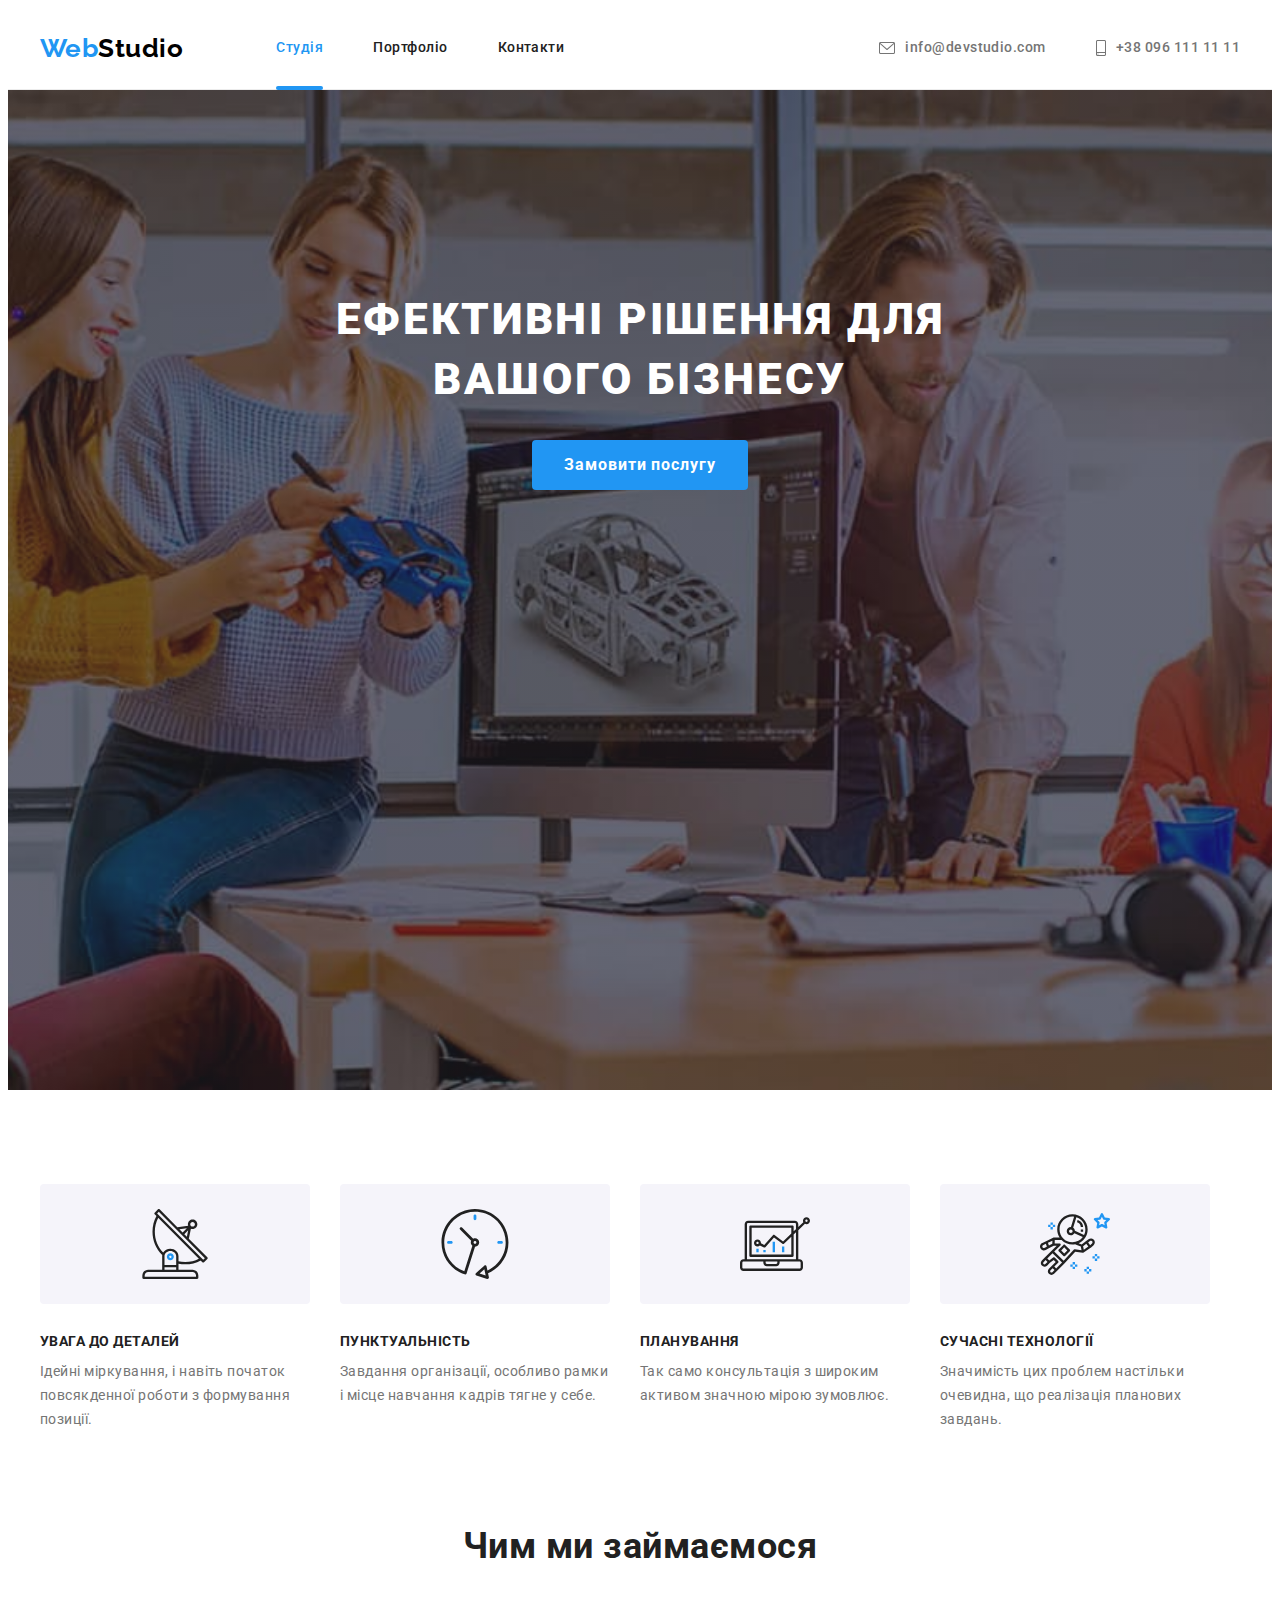
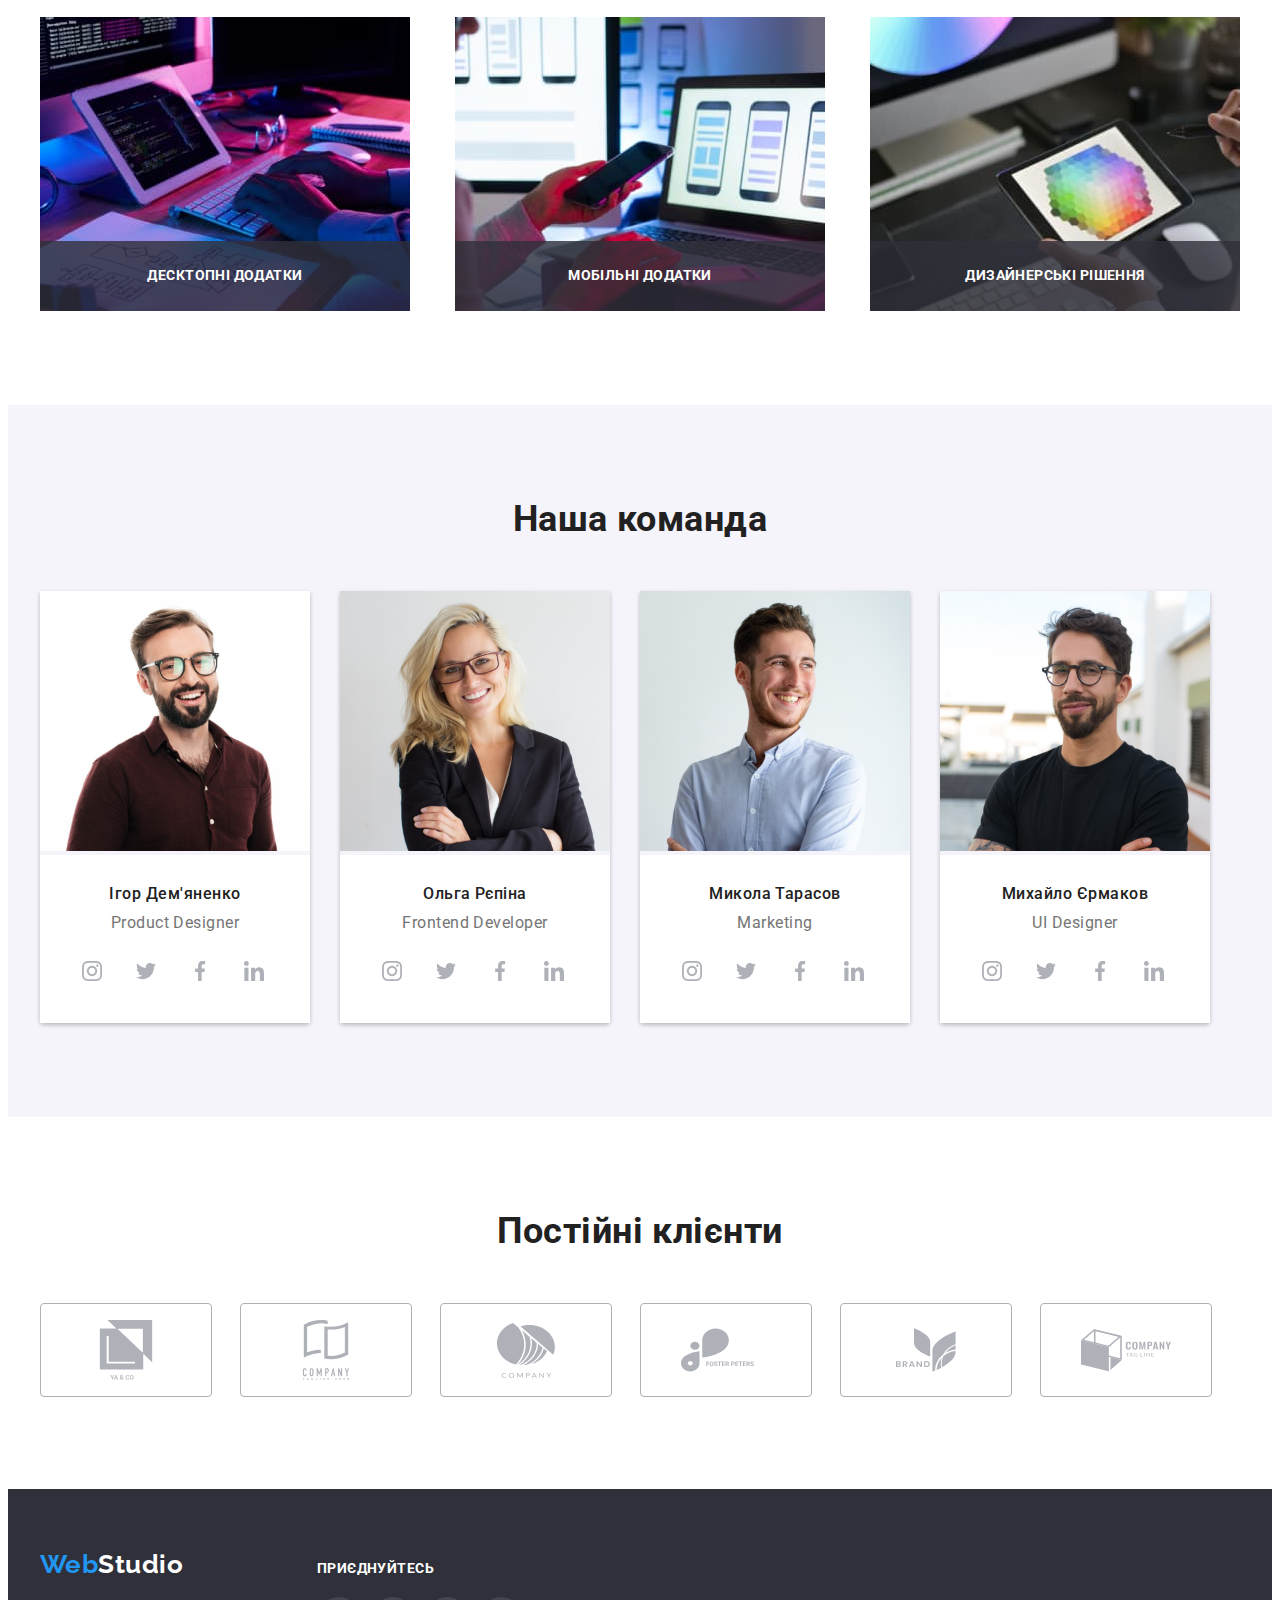
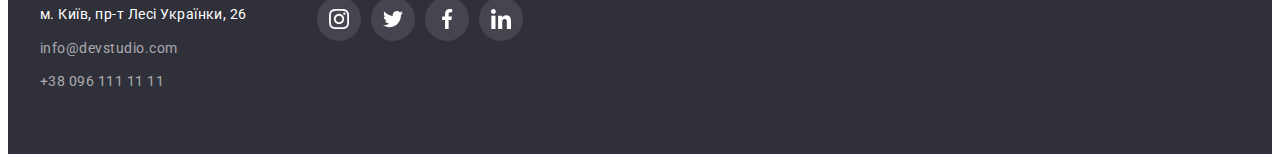
==== index.html @ 05618b66 "Added files from previous project" ====
<!DOCTYPE html>
<html lang="uk">
  <head>
    <meta charset="UTF-8" />
    <meta http-equiv="X-UA-Compatible" content="IE=edge" />
    <meta name="viewport" content="width=device-width, initial-scale=1.0" />
    <title>Студія</title>
    <link
      rel="stylesheet"
      href="https://cdnjs.cloudflare.com/ajax/libs/modern-normalize/1.1.0/modern-normalize.min.css"
      integrity="sha512-wpPYUAdjBVSE4KJnH1VR1HeZfpl1ub8YT/NKx4PuQ5NmX2tKuGu6U/JRp5y+Y8XG2tV+wKQpNHVUX03MfMFn9Q=="
      crossorigin="anonymous"
      referrerpolicy="no-referrer"
    />
    <link rel="stylesheet" href="./css/styles.css" />
    <link
      href="https://fonts.googleapis.com/css2?family=Raleway:wght@700&family=Roboto:wght@400;500;700;900&display=swap"
      rel="stylesheet"
    />
  </head>
  <body>
    <header class="page-header">
      <div class="header container">
        <nav class="flex-box">
          <a href="./index.html" class="logo"
            ><span class="first-logo">Web</span>Studio</a
          >
          <ul class="site-nav list">
            <li class="flex-element">
              <a href="./index.html" class="link-current nav-link">Студія</a>
            </li>
            <li class="flex-element">
              <a href="./portfolio.html" class="link nav-link">Портфоліо</a>
            </li>
            <li class="flex-element">
              <a href="#" class="link nav-link">Контакти</a>
            </li>
          </ul>
        </nav>
        <ul class="contacts list">
          <li class="flex-element">
            <a href="mailto:info@devstudio.com" class="link contact-link">
              <svg width="16" height="12">
                <use href="./images/icons.svg#email"></use>
              </svg>
              info@devstudio.com</a
            >
          </li>
          <li class="flex-element">
            <a href="tel:+380961111111" class="link contact-link">
              <svg width="10" height="16">
                <use href="./images/icons.svg#phone"></use>
              </svg>
              +38 096 111 11 11</a
            >
          </li>
        </ul>
      </div>
    </header>

    <main>
      <section class="main-section">
        <div class="container">
          <h1 class="hero-title">Ефективні рішення для вашого бізнесу</h1>
          <button class="order-btn" data-modal-open>Замовити послугу</button>
        </div>
      </section>

      <section class="section">
        <div class="container">
          <h2 class="section-title visually-hidden">Наші Переваги</h2>
          <ul class="list flex-box advantages">
            <li class="flex-element">
              <div class="icon">
                <svg wight="70" height="70">
                  <use href="./images/icons.svg#icon-antenna"></use>
                </svg>
              </div>
              <h3 class="paragraph-title">Увага до деталей</h3>
              <p class="paragraph-text">
                Ідейні міркування, і навіть початок повсякденної роботи з
                формування позиції.
              </p>
            </li>
            <li class="flex-element">
              <div class="icon">
                <svg wight="70" height="70">
                  <use href="./images/icons.svg#icon-clock"></use>
                </svg>
              </div>
              <h3 class="paragraph-title">Пунктуальність</h3>
              <p class="paragraph-text">
                Завдання організації, особливо рамки і місце навчання кадрів
                тягне у себе.
              </p>
            </li>
            <li class="flex-element">
              <div class="icon">
                <svg wight="70" height="70">
                  <use href="./images/icons.svg#icon-diagram"></use>
                </svg>
              </div>
              <h3 class="paragraph-title">Планування</h3>
              <p class="paragraph-text">
                Так само консультація з широким активом значною мірою зумовлює.
              </p>
            </li>
            <li class="flex-element">
              <div class="icon">
                <svg wight="70" height="70">
                  <use href="./images/icons.svg#icon-astronaut"></use>
                </svg>
              </div>
              <h3 class="paragraph-title">Сучасні технології</h3>
              <p class="paragraph-text">
                Значимість цих проблем настільки очевидна, що реалізація
                планових завдань.
              </p>
            </li>
          </ul>
        </div>
      </section>

      <section class="section padding">
        <div class="container">
          <h2 class="section-title">Чим ми займаємося</h2>
          <ul class="list examples">
            <li class="flex-element">
              <a class="examples-link" href="#">
                <img
                  src="./images/box-1.jpg"
                  alt="написання коду на айпеді"
                  width="370"
                  height="294"
                />
                <div class="pic-description">
                  <h3 class="description-title">Десктопні додатки</h3>
                </div>
              </a>
            </li>
            <li class="flex-element">
              <a class="examples-link" href="#">
                <img
                  src="./images/box-2.jpg"
                  alt="шаблони меню телефону на пк"
                  width="370"
                  height="294"
                />
                <div class="pic-description">
                  <h3 class="description-title">Мобільні додатки</h3>
                </div>
              </a>
            </li>
            <li class="flex-element">
              <a class="examples-link" href="#">
                <img
                  src="./images/box-3.jpg"
                  alt="кольорова гамма на планшеті"
                  width="370"
                  height="294"
                />
                <div class="pic-description">
                  <h3 class="description-title">Дизайнерські рішення</h3>
                </div>
              </a>
            </li>
          </ul>
        </div>
      </section>

      <section class="section team">
        <div class="container">
          <h2 class="section-title">Наша команда</h2>
          <ul class="list team-list">
            <li class="team-pic">
              <img
                src="./images/teammember1.jpg"
                alt="Ігор Дем'яненко"
                width="270"
                height="260"
              />
              <div class="back-color">
                <h3 class="paragraph-title member">Ігор Дем'яненко</h3>
                <p class="position">Product Designer</p>
                <ul class="list social-links">
                  <li class="social-link">
                    <a href="https://www.instagram.com/" class="site">
                      <svg width="20" height="20">
                        <use
                          href="./images/icons.svg#icon-team-instagram"
                        ></use>
                      </svg>
                    </a>
                  </li>
                  <li class="social-link">
                    <a href="https://www.twitter.com/" class="site">
                      <svg width="20" height="20">
                        <use href="./images/icons.svg#icon-team-twitter"></use>
                      </svg>
                    </a>
                  </li>
                  <li class="social-link">
                    <a href="https://www.facebook.com/" class="site">
                      <svg width="20" height="20">
                        <use href="./images/icons.svg#icon-team-facebook"></use>
                      </svg>
                    </a>
                  </li>
                  <li class="social-link">
                    <a href="https://www.linkedin.com/" class="site">
                      <svg width="20" height="20">
                        <use href="./images/icons.svg#icon-team-linkedin"></use>
                      </svg>
                    </a>
                  </li>
                </ul>
              </div>
            </li>
            <li class="team-pic">
              <img
                src="./images/teammember2.jpg"
                alt="Ольга Рєпіна"
                width="270"
                height="260"
              />
              <div class="back-color">
                <h3 class="paragraph-title member">Ольга Рєпіна</h3>
                <p class="position">Frontend Developer</p>
                <ul class="list social-links">
                  <li class="social-link">
                    <a href="https://www.instagram.com/" class="site">
                      <svg width="20" height="20">
                        <use
                          href="./images/icons.svg#icon-team-instagram"
                        ></use>
                      </svg>
                    </a>
                  </li>
                  <li class="social-link">
                    <a href="https://www.twitter.com/" class="site">
                      <svg width="20" height="20">
                        <use href="./images/icons.svg#icon-team-twitter"></use>
                      </svg>
                    </a>
                  </li>
                  <li class="social-link">
                    <a href="https://www.facebook.com/" class="site">
                      <svg width="20" height="20">
                        <use href="./images/icons.svg#icon-team-facebook"></use>
                      </svg>
                    </a>
                  </li>
                  <li class="social-link">
                    <a href="https://www.linkedin.com/" class="site">
                      <svg width="20" height="20">
                        <use href="./images/icons.svg#icon-team-linkedin"></use>
                      </svg>
                    </a>
                  </li>
                </ul>
              </div>
            </li>
            <li class="team-pic">
              <img
                src="./images/teammember3.jpg"
                alt="Микола Тарасов"
                width="270"
                height="260"
              />
              <div class="back-color">
                <h3 class="paragraph-title member">Микола Тарасов</h3>
                <p class="position">Marketing</p>
                <ul class="list social-links">
                  <li class="social-link">
                    <a href="https://www.instagram.com/" class="site">
                      <svg width="20" height="20">
                        <use
                          href="./images/icons.svg#icon-team-instagram"
                        ></use>
                      </svg>
                    </a>
                  </li>
                  <li class="social-link">
                    <a href="https://www.twitter.com/" class="site">
                      <svg width="20" height="20">
                        <use href="./images/icons.svg#icon-team-twitter"></use>
                      </svg>
                    </a>
                  </li>
                  <li class="social-link">
                    <a href="https://www.facebook.com/" class="site">
                      <svg width="20" height="20">
                        <use href="./images/icons.svg#icon-team-facebook"></use>
                      </svg>
                    </a>
                  </li>
                  <li class="social-link">
                    <a href="https://www.linkedin.com/" class="site">
                      <svg width="20" height="20">
                        <use href="./images/icons.svg#icon-team-linkedin"></use>
                      </svg>
                    </a>
                  </li>
                </ul>
              </div>
            </li>
            <li class="team-pic">
              <img
                src="./images/teammember4.jpg"
                alt="Михайло Єрмаков"
                width="270"
                height="260"
              />
              <div class="back-color">
                <h3 class="paragraph-title member">Михайло Єрмаков</h3>
                <p class="position">UI Designer</p>
                <ul class="list social-links">
                  <li class="social-link">
                    <a href="https://www.instagram.com/" class="site">
                      <svg width="20" height="20">
                        <use
                          href="./images/icons.svg#icon-team-instagram"
                        ></use>
                      </svg>
                    </a>
                  </li>
                  <li class="social-link">
                    <a href="https://www.twitter.com/" class="site">
                      <svg width="20" height="20">
                        <use href="./images/icons.svg#icon-team-twitter"></use>
                      </svg>
                    </a>
                  </li>
                  <li class="social-link">
                    <a href="https://www.facebook.com/" class="site">
                      <svg width="20" height="20">
                        <use href="./images/icons.svg#icon-team-facebook"></use>
                      </svg>
                    </a>
                  </li>
                  <li class="social-link">
                    <a href="https://www.linkedin.com/" class="site">
                      <svg width="20" height="20">
                        <use href="./images/icons.svg#icon-team-linkedin"></use>
                      </svg>
                    </a>
                  </li>
                </ul>
              </div>
            </li>
          </ul>
        </div>
      </section>
      <section class="section">
        <div class="container">
          <h2 class="section-title">Постійні клієнти</h2>
          <ul class="list flex-box clients">
            <li class="client">
              <a href="#" class="page">
                <svg width="106" height="60">
                  <use
                    href="./images/icons.svg#icon-company-1"
                    class="company"
                  ></use>
                </svg>
              </a>
            </li>
            <li class="client">
              <a href="#" class="page">
                <svg class="" width="106" height="60">
                  <use href="./images/icons.svg#icon-company-2"></use>
                </svg>
              </a>
            </li>
            <li class="client">
              <a href="#" class="page">
                <svg class="" width="106" height="60">
                  <use href="./images/icons.svg#icon-company-3"></use>
                </svg>
              </a>
            </li>
            <li class="client">
              <a href="#" class="page">
                <svg class="" width="106" height="90">
                  <use href="./images/icons.svg#icon-company-4"></use>
                </svg>
              </a>
            </li>
            <li class="client">
              <a href="#" class="page">
                <svg class="" width="106" height="60">
                  <use href="./images/icons.svg#icon-company-5"></use>
                </svg>
              </a>
            </li>
            <li class="client">
              <a href="#" class="page">
                <svg class="" width="106" height="90">
                  <use href="./images/icons.svg#icon-company-6"></use>
                </svg>
              </a>
            </li>
          </ul>
        </div>
      </section>
    </main>

    <footer class="footer">
      <div class="container footer-flex">
        <address class="address">
          <a href="./index.html" class="logo accent"
            ><span class="first-logo">Web</span>Studio</a
          >
          <ul class="list info">
            <li class="flex-element">
              <a
                href="https://goo.gl/maps/CPtrU1FHBa2aNyZL9"
                target="_blank"
                rel="noopener noreferrer nofollow"
                class="location"
                >м. Київ, пр-т Лесі Українки, 26</a
              >
            </li>
            <li class="flex-element">
              <a href="mailto:info@devstudio.com" class="footer-contact link"
                >info@devstudio.com</a
              >
            </li>
            <li class="flex-element">
              <a href="tel:+380961111111" class="footer-contact link"
                >+38 096 111 11 11</a
              >
            </li>
          </ul>
        </address>
        <div>
          <h3 class="join-title">Приєднуйтесь</h3>
          <ul class="list social-links">
            <li class="social-link">
              <a href="https://www.instagram.com/" class="site join-accent">
                <svg class="" width="20" height="20">
                  <use href="./images/icons.svg#icon-instagram-footer"></use>
                </svg>
              </a>
            </li>
            <li class="social-link">
              <a href="https://www.twitter.com/" class="site join-accent"
                ><svg class="" width="20" height="20">
                  <use href="./images/icons.svg#icon-twitter-footer"></use>
                </svg>
              </a>
            </li>
            <li class="social-link">
              <a href="https://www.facebook.com/" class="site join-accent"
                ><svg class="" width="20" height="20">
                  <use href="./images/icons.svg#icon-facebook-footer"></use>
                </svg>
              </a>
            </li>
            <li class="social-link">
              <a href="https://www.linkedin.com/" class="site join-accent"
                ><svg class="" width="20" height="20">
                  <use href="./images/icons.svg#icon-linkedin-footer"></use>
                </svg>
              </a>
            </li>
          </ul>
        </div>
      </div>
    </footer>
    <div class="backdrop is-hidden" data-modal>
      <div class="modal-window">
        <button class="modal-button" data-modal-close>
          <svg
            width="14"
            height="14"
            viewBox="0 0 11 11"
            fill="none"
            xmlns="http://www.w3.org/2000/svg"
          >
            <path
              d="M11 1.10786L9.89214 0L5.5 4.39214L1.10786 0L0 1.10786L4.39214 5.5L0 9.89214L1.10786 11L5.5 6.60786L9.89214 11L11 9.89214L6.60786 5.5L11 1.10786Z"
              fill="black"
            />
          </svg>
        </button>
      </div>
    </div>
    <script src="./modal.js"></script>
  </body>
</html>
---- css/styles.css ----
:root{
    --primary-text-color:#757575 ;
    --secondary-text-color:#212121;
    --accent-text-color:#2196F3;
    --btn-text-color:#FFFFFF;
    --order-btn-active:#188CE8;
    --background-color-secondary:#F5F4FA;
    --card-set-gap:30px;
    --social-links-fill:#afb1b8;
}
body{
    color:var(--primary-text-color) ;
    background-color: var(--btn-text-color) ;
    font-family: Roboto, 'Segoe UI', Tahoma, Geneva, Verdana, sans-serif ;
    letter-spacing: 0.03em;
}
.list{
    list-style: none;
    margin: 0;
    padding: 0;
}
.container{
    width: 1200px;
    padding-left: 15px;
    padding-right: 15px;
    margin: 0 auto;
}
.page-header{

    margin: 0 auto;
    border-bottom: 1px solid rgba(236, 236, 236, 1);
}
.header{
    display: flex;
    justify-content: space-between;
}
.logo{
    padding: 25px 0;

    color:#000000 ;

    font-family: Raleway, 'Segoe UI', Tahoma, Geneva, Verdana, sans-serif;
    font-weight: 700;
    font-size: 26px;
    line-height: 1.19;
    text-decoration: none;
    transition: color 250ms cubic-bezier(0.4, 0, 0.2, 1);
}
.first-logo, 
.logo:hover, 
.logo:focus, 
.link:hover, 
.link:focus{
    color: var(--accent-text-color) ;
    fill: var(--accent-text-color);
}
.link{
    transition: color 250ms cubic-bezier(0.4, 0, 0.2, 1),
    fill 250ms cubic-bezier(0.4, 0, 0.2, 1);
}
.flex-box{
    display: flex;
}
.site-nav, 
.contacts{
    display: flex;
}
.site-nav .flex-element{
    position: relative;
}
.site-nav .link-current{
    color: var(--accent-text-color);
}
.site-nav .flex-element:first-child{
    margin-left: 93px;
}
.link-current::after{
    content: '';
    position: absolute;
    width: 100%;
    height: 4px;
    bottom: -1px;

    background: #2196F3;
    border-radius: 2px;
}
.site-nav .nav-link,
.contacts .contact-link{
    text-decoration: none;
    display: flex;
    align-items: center;
    fill: currentColor ;
}
.contact-link{
    gap: 10px;
}
.site-nav,
.contacts{
    font-weight: 500;
    font-size: 14px;
    line-height: 1.14;
}
.nav-link {
    color:var(--secondary-text-color) ;
}
.site-nav .flex-element:not(:first-child){
    margin-left: 50px;
}
.contact-link,
.nav-link {
    padding: 32px 0;
}
.contacts .flex-element:not(:first-child){
    margin-left: 50px;
}
.contact-link{
    color: var(--primary-text-color);
}
.hero-title{
color: var(--btn-text-color);

    font-weight: 900;
    font-size: 44px;
    line-height: 1.36;
    letter-spacing: 0.06em;
    text-transform: uppercase;

    width: 696px;
    margin: 0 auto;

}

.main-section{
    background-color: 2F303A;
    text-align: center;
    padding-top: 200px;
    padding-bottom: 200px;
    margin: 0 auto;
}
.main-section{
    max-width: 1600px;
    height: 600px;
    background-image: linear-gradient(
        to right, 
        rgba(47, 48, 58, 0.4), 
        rgba(47, 48, 58, 0.4)
    ),url(../images/main-bg.jpg);
    background-repeat: no-repeat;
    background-position: center;
    background-size: cover;
}
.order-btn{
    color: var(--btn-text-color);
    background-color: var(--accent-text-color);
    cursor: pointer;

    font-family: inherit;
    font-weight: 700;
    font-size: 16px;
    line-height: 1.87;
    letter-spacing: 0.06em;

    display: flex;
    align-items: center;
    justify-content: center;
    min-width: 216px;
    height: 50px;
    border: none;
    outline: none;
    
    padding: 10px;
    border-radius: 4px;
    margin-top: 30px;
    margin-left: auto;
    margin-right: auto;

    transition: background-color 250ms cubic-bezier(0.4, 0, 0.2, 1);
}
.order-btn:hover, 
.order-btn:focus{
    background-color: var(--order-btn-active);
    
}
.backdrop{
    position: fixed;
    left: 0;
    top: 0;
    width: 100%;
    height: 100%;
    background-color: rgba(0, 0, 0, 0.25);

    transition: opacity 250ms cubic-bezier(0.4, 0, 0.2, 1);
}
.modal-window{
    position: absolute;
    top: 50%;
    left: 50%;
    transform: translate(-50%, -50%);
    width: 528px;
    height: 581px;
    background-color: var(--btn-text-color);
    border-radius: 4px;
}
.is-hidden{
    opacity:0 ;
    pointer-events: none;
}
.modal-button{
    position: absolute;
    top: 8px;
    right: 8px;

    display: flex;
    align-items: center;
    justify-content: center;

    width: 30px;
    height: 30px;
    border: 1px solid rgba(0, 0, 0, 0.1);
    background-color: var(--btn-text-color);
    border-radius: 50%;
    cursor: pointer;
}
.all-btn{
    padding: 6px 25px 6px 25px;
}
.filter-btn{
    padding: 6px 22px 6px 22px;

    color:#212121 ;
    background-color: var(--background-color-secondary) ;
    cursor: pointer;

    font-family: inherit;
    font-weight: 500;
    font-size: 16px;
    line-height: 26px;
    border: none;
    border-radius: 4px;

    transition: background-color 250ms cubic-bezier(0.4, 0, 0.2, 1),
    color 250ms cubic-bezier(0.4, 0, 0.2, 1),
    filter 250ms cubic-bezier(0.4, 0, 0.2, 1);
}
.filter{
    display: flex;
    margin-bottom: 34px;
    justify-content: center;
}
.button:not(:first-child){
    margin-left: 8px;
}
.work-list{
    display: flex;
    flex-wrap: wrap;
    
    margin-top: calc(-1 * var(--card-set-gap));
    margin-left: calc(-1 * var(--card-set-gap));
    
}
.overlay{
    position: relative;
    overflow: hidden;
}
.project-text{
    position: absolute;
    bottom: 0;
    font-weight: 400;
    font-size: 18px;
    line-height: 1.56;    
    
    color: var(--btn-text-color);
    background-color: rgba(33, 150, 243, 0.9);
    margin: 0;
    padding: 63px 24px;   
    transform: translateY(101%);
    transition: transform 250ms cubic-bezier(0.4, 0, 0.2, 1);
}
.projects-link:hover .project-text,
.projects-link:focus .project-text
{
    transform: translateY(0);
}
.projects{
    width: calc((100% - 90px) / 3 );
    margin-top: var(--card-set-gap);
    margin-left: var(--card-set-gap);
}
.projects-link:hover{
    box-shadow: 0px 1px 1px rgba(0, 0, 0, 0.12), 
    0px 4px 4px rgba(0, 0, 0, 0.06), 
    1px 4px 6px rgba(0, 0, 0, 0.16);
    cursor: pointer;
    transition: box-shadow 250ms cubic-bezier(0.4, 0, 0.2, 1);
}
.projects-link{
    font-family: inherit;
    color: inherit;
    text-decoration: none;
    display: block;


}
/* .work-list .flex-element:nth-child(3n){
    margin-right: 0;
}
.work-list .flex-element:nth-last-child(-n + 3){
    margin-bottom: 0;
} */
.filter-btn:hover,
.filter-btn:focus{
    color: var(--btn-text-color);
    background-color: var(--accent-text-color);
    filter: drop-shadow(0px 4px 4px rgba(0, 0, 0, 0.25));
    
}
.section{
    padding-top: 94px;
    padding-bottom: 94px;
    margin: 0 auto; 
}
.section-title{
    font-weight: 700;
    font-size: 36px;
    line-height: 1.16;
    text-align: center;
    margin: 0;
    margin-bottom: 50px;

}
.visually-hidden{
    position: absolute;
    white-space: nowrap;
    width: 1px;
    height: 1px;
    overflow: hidden;
    border: 0;
    padding: 0;
    clip: rect(0 0 0 0);
    clip-path: inset(50%);
    margin: -1px;
}
.section-title, 
.paragraph-title,
.works{
    color: #212121;
}
.icon{
    width: 100%;
    height: 120px;
    margin-bottom: 30px;
    background-color: var(--background-color-secondary);
    border-radius: 4px;
    display: flex;
        justify-content: center;
        align-items: center;
}
/* .icon-item{
    width: 100%;
    height: 100%;
} */

/* .advantages .flex-element::before{
    display: inline-flex;
    content: '';
    width: 270px;
    height:120px ;
    background-color: var(--background-color-secondary);
    border-radius: 4px;

    margin-bottom: 30px;
} */
/* .icon-antenna::before{
    background-image: url(../images/antenna.svg);
    background-repeat: no-repeat;
    background-position:center;
}
.icon-clock::before {
    background-image: url(../images/clock.svg);
    background-repeat: no-repeat;
    background-position: center;
}
.icon-diagram::before {
    background-image: url(../images/diagram.svg);
    background-repeat: no-repeat;
    background-position: center;
}
.icon-astronaut::before {
    background-image: url(../images/astronaut.svg);
    background-repeat: no-repeat;
    background-position: center;
} */
.advantages .flex-element:not(:first-child){
    margin-left: 30px;
}
.examples{
    display: flex;
    justify-content: space-between;
}
.examples .flex-element{
    position: relative;
    display: block;
    height: 294px;
}
.examples-link{
    display: block;
    height: 294px;
}
.pic-description{
    position: absolute;
    display: flex;
    justify-content: center;
    align-items: center;
    width: 100%;
    height: 70px;
    background-color: rgba(47, 48, 58, 0.8);
    bottom: 0;
}
.description-title{
    font-weight: 700;
    font-size: 14px;
    line-height: 1.14;
    text-align: center;
    letter-spacing: 0.03em;
    text-transform: uppercase;
    
    color: #FFFFFF;
    margin: 0;
    
}
.works{
    font-weight: 700;
    font-size: 18px;
    line-height: 2;
    letter-spacing: 0.06em;

    margin-bottom: 4px;
        margin-top: 0;
}
.paragraph-title{
    margin-top: 0;
    margin-bottom: 10px;
    
    font-weight: 700;
    font-size: 14px;
    line-height: 1.14;
    text-transform: uppercase;
    
}
.paragraph-title .flex-element{
    text-shadow: 0px 4px 4px rgba(0, 0, 0, 0.25);
}
.paragraph-title.member{
    font-weight: 500;
    font-size: 16px;
    line-height: 1.18;
    text-transform: none;
}
.position{
    font-size: 16px;
    line-height: 1.18;
}
.paragraph-text{
    margin-top: 10px;
    margin-bottom: 0;
    margin-right: 0;
    
    font-size: 14px;
    line-height: 1.71;
}
.list.flex-box .flex-element{
    width: 270px;
}
.back-color{
    text-align: center;
    background-color: var(--btn-text-color);
    padding: 30px;

}
.padding{
    padding-top: 0;
}
.position{
    margin: 0;
    margin-bottom: 16px;
}
.team{
    background-color: var(--background-color-secondary);

    padding-top: 94px;
}
.team-pic{
    box-shadow: 0px 2px 4px rgba(0, 0, 0, 0.25);
    border-radius: 0px 0px 4px 4px;
}
.team-pic:not(:first-child){
    margin-left: 30px;
}
.team-pic{
    width: 270px;
}
.team-list{
    display: flex;

    background-color: var(--background-color-secondary);
}
.block{
    display: block;
}
.work-type{
    padding: 20px 20px;
    border-right-color: rgb(238, 238, 238);
    border-right-style: solid;
    border-right-width: 1px;
    border-bottom-color: rgb(238, 238, 238);
    border-bottom-style: solid;
    border-bottom-width: 1px;
    border-left-color: rgb(238, 238, 238);
    border-left-style: solid;
    border-left-width: 1px;
}
.type{
    font-size: 16px;
    line-height: 1.87;
    margin: 0;
}

.social-links{
    display: flex;
    gap: 10px;
}
.social-link{
    width: 44px;
    height: 44px;
}
.site{
    width: 100%;
    height: 100%;
    display: flex;
    justify-content: center;
    align-items: center;
    border-radius: 50%;
    fill:var(--social-links-fill);
    transition: background-color 250ms cubic-bezier(0.4, 0, 0.2, 1), 
    fill 250ms cubic-bezier(0.4, 0, 0.2, 1);

}
.site:hover,
.site:focus{
    background-color: var(--order-btn-active);
    fill: var(--btn-text-color);
    outline: none;
    
}
.clients{
    display: flex;
    gap: 30px;
}
.client{
width: 170px;
height: 92px;
}
.page{
    display: flex;
    width: 100%;
    height: 100%;
    justify-content: center;
    align-items: center;
    fill: var(--social-links-fill);
    border-radius: 4px;
    border: 1px solid var(--social-links-fill) ;
    transition: fill 250ms cubic-bezier(0.4, 0, 0.2, 1);
}
.page:hover,
.page:focus{
    fill: var(--accent-text-color);
    border: 1px solid var(--accent-text-color);
    
}
.company{
    width: 100px;
    height: 47px;
}
.footer{

    padding-top: 60px;
    padding-bottom: 60px;
    margin: 0 auto;
    background-color: #2F303A;
}
.footer-flex{
    display: flex;
    gap: 70px;
    align-items: baseline;
}
.logo.accent{
    display: flex;
    padding: 0;
    margin-top: 0;
    margin-bottom: 20px;
    margin-right: auto;
    margin-left: 0;

    color: #FFFFFF;
}
.address{
    font-style: normal;
}
.location{
    color: var(--btn-text-color);

    font-size: 14px;
    line-height: 2;
    text-decoration: none;
    font-style: normal;
}
.footer-contact{
    color: rgba(255, 255, 255, 0.6);
    
    font-size: 14px;
    line-height: 1.71;
    text-decoration: none;
    font-style: normal;
}
.info .flex-element:not(:first-child){
    margin-top: 9px;
}
.join-title{
        font-style: normal;
        font-weight: 700;
        font-size: 14px;
        line-height: 1.14;
        letter-spacing: 0.03em;
        text-transform: uppercase;
    
        color: #FFFFFF;

        margin: 0;
        margin-bottom: 20px;
}
.join-accent{
    background: rgba(255, 255, 255, 0.1);
    border-radius: 50%;
}
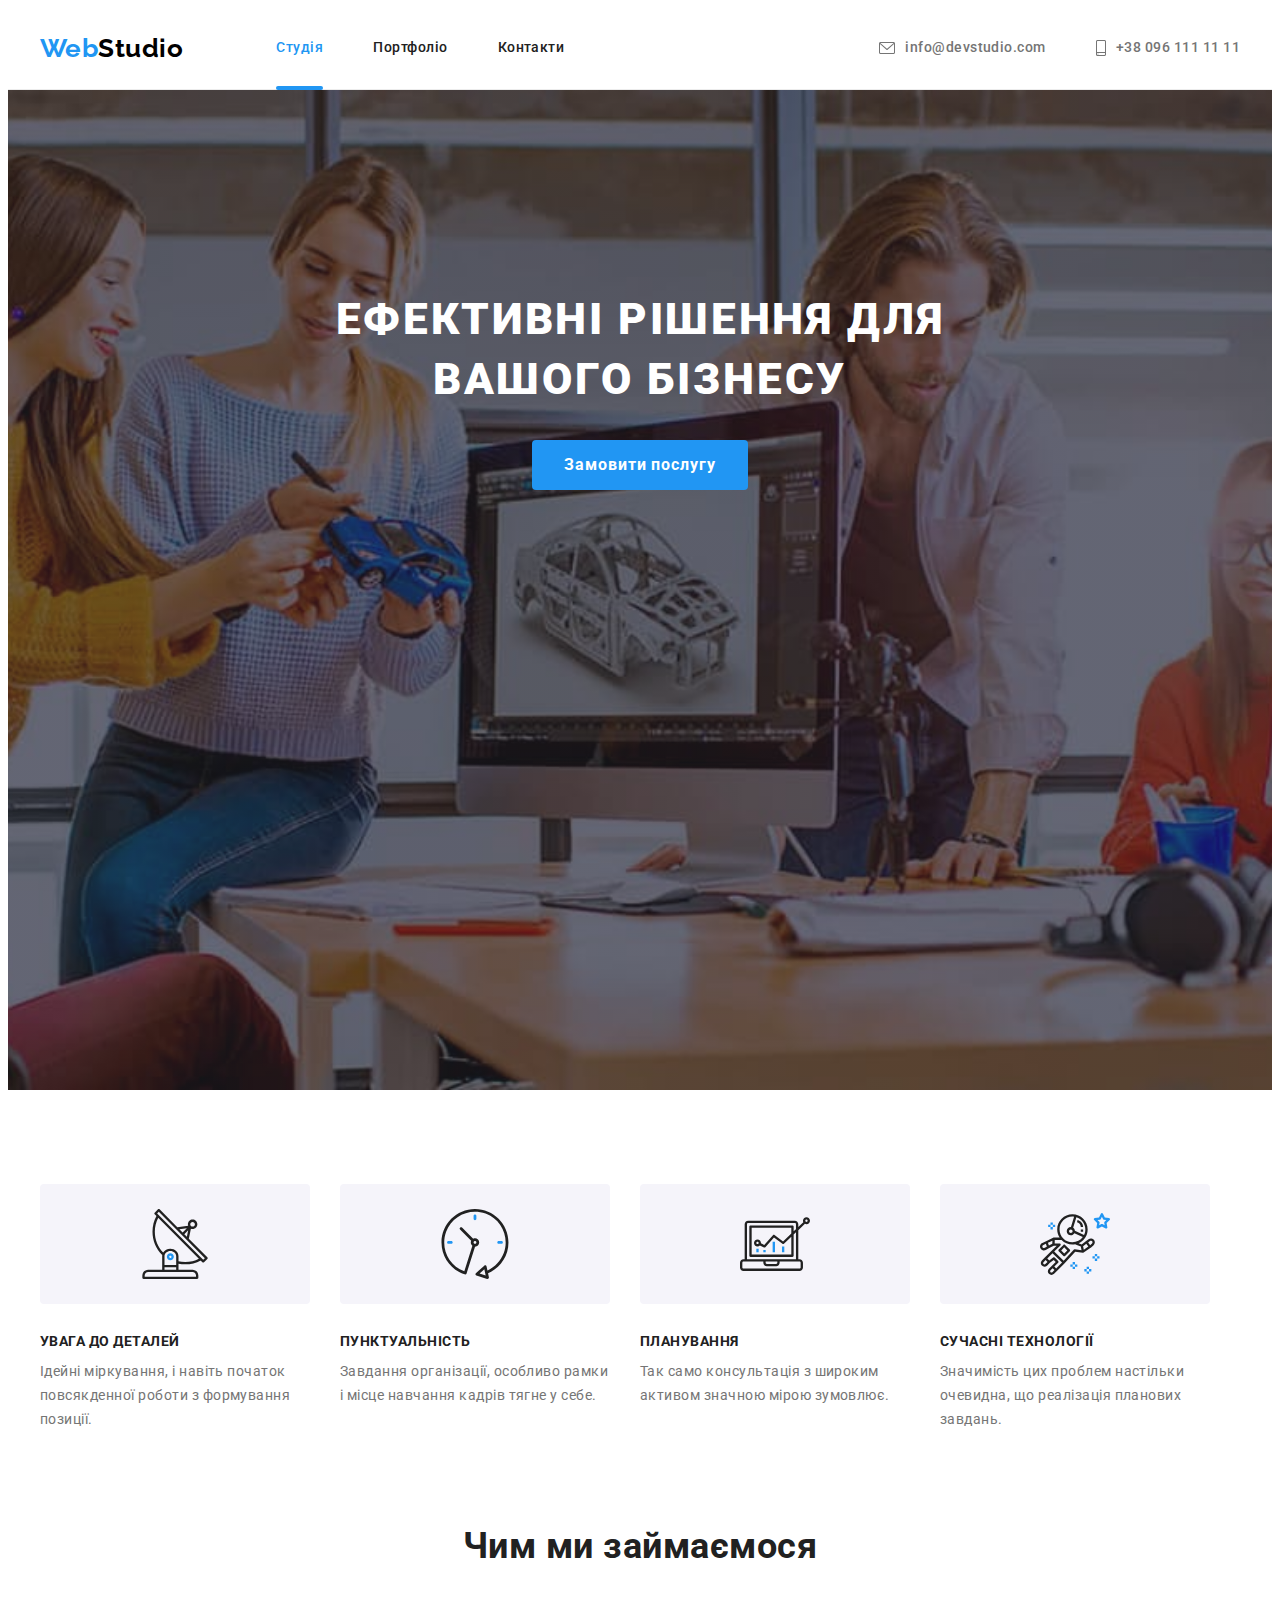
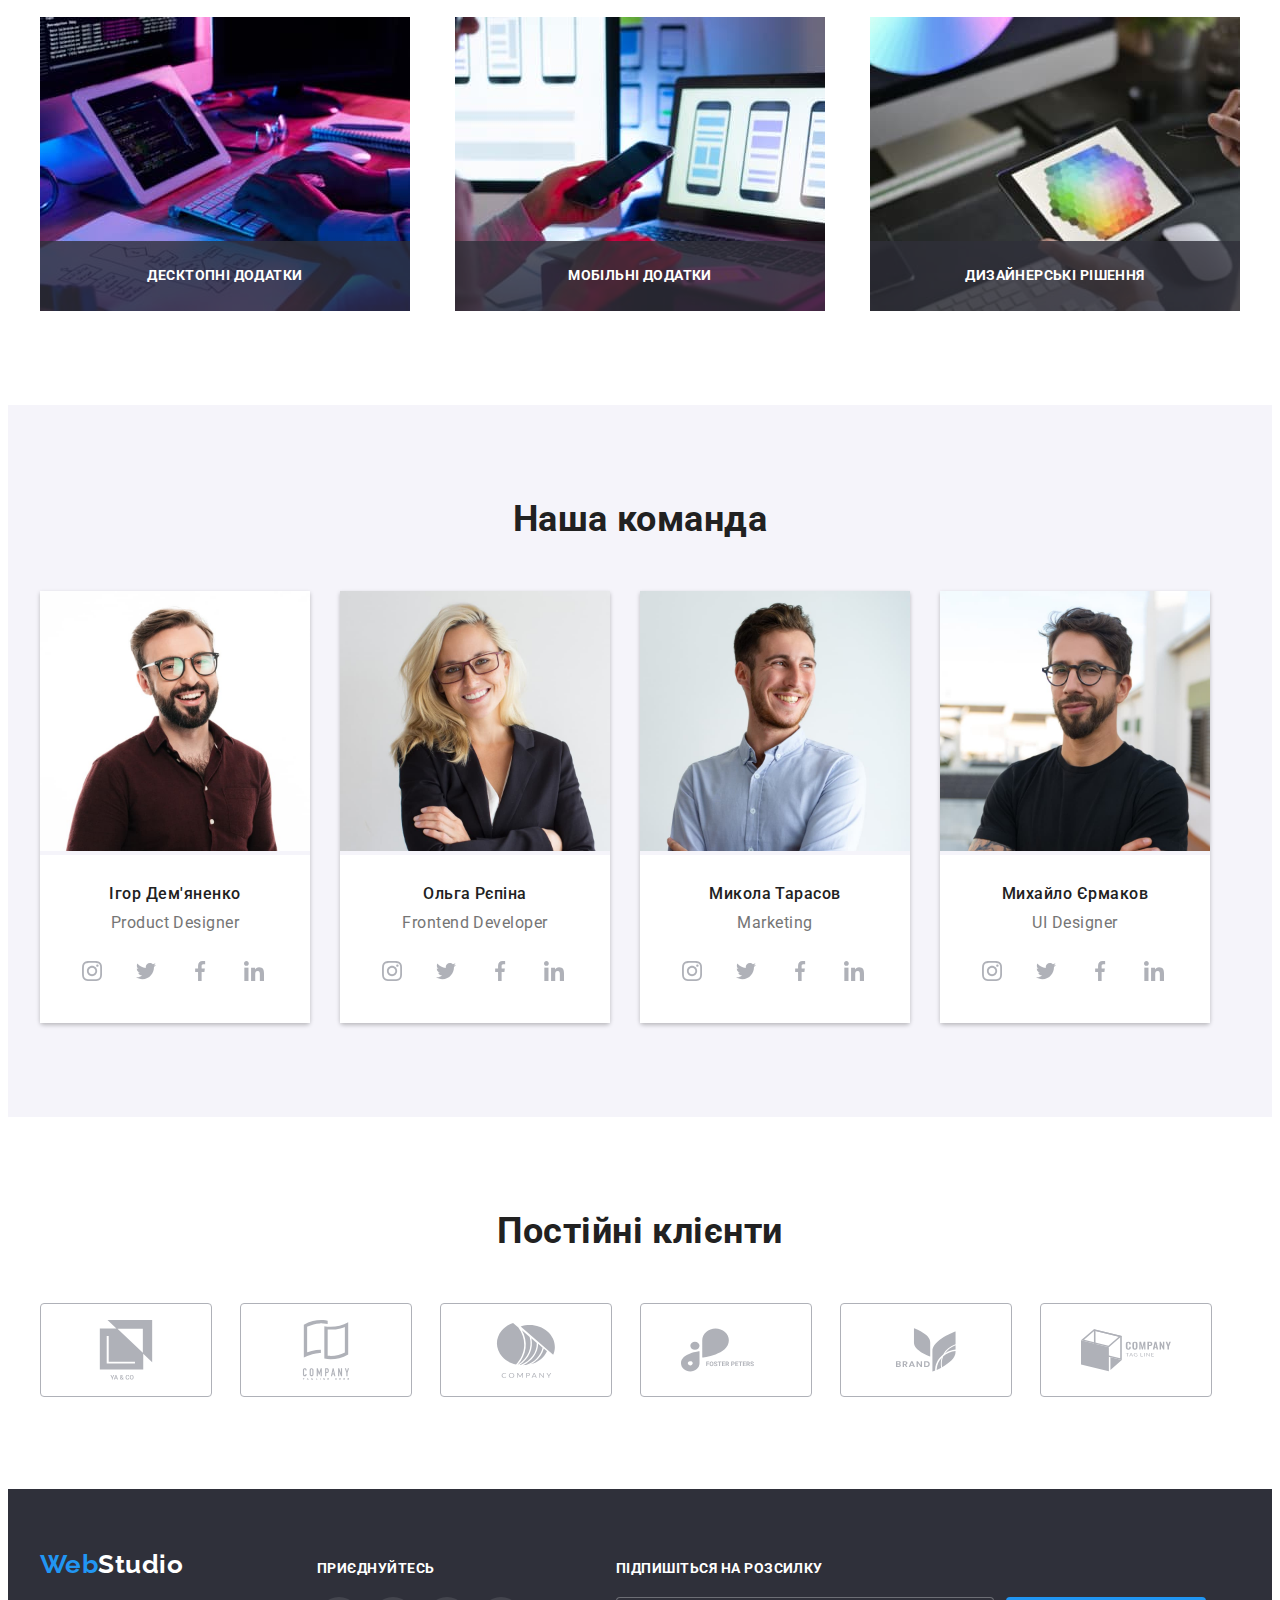
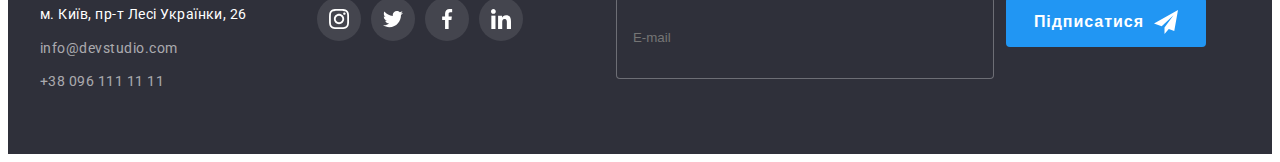
==== commit 56cfe4c1: "Added styles for modal window and subscribe form in footer" ====
--- a/index.html
+++ b/index.html
@@ -466,6 +466,18 @@
             </li>
           </ul>
         </div>
+        <form class="subscribe-form">
+          <h3 class="join-title">Підпишіться на розсилку</h3>
+          <label class="flex-box">
+            <input class="join-form" type="email" placeholder="E-mail" />
+            <button class="subscribe" type="submit">
+              Підписатися
+              <svg class="" width="24" height="24">
+                <use href="./images/icons.svg#icon-send"></use>
+              </svg>
+            </button>
+          </label>
+        </form>
       </div>
     </footer>
     <div class="backdrop is-hidden" data-modal>
@@ -475,15 +487,51 @@
             width="14"
             height="14"
             viewBox="0 0 11 11"
-            fill="none"
             xmlns="http://www.w3.org/2000/svg"
           >
             <path
               d="M11 1.10786L9.89214 0L5.5 4.39214L1.10786 0L0 1.10786L4.39214 5.5L0 9.89214L1.10786 11L5.5 6.60786L9.89214 11L11 9.89214L6.60786 5.5L11 1.10786Z"
-              fill="black"
             />
           </svg>
         </button>
+        <form class="feedback">
+          <h2>Залиште свої дані, ми вам передзвонимо</h2>
+          <label class="feedback-label">
+            Ім'я
+            <svg class="icon-feedback" width="18" height="18">
+              <use href="./images/icons.svg#icon-person"></use>
+            </svg>
+            <input type="text" name="user-name" />
+          </label>
+          <label class="feedback-label">
+            Телефон
+            <svg class="icon-feedback" width="18" height="18">
+              <use href="./images/icons.svg#icon-phone-feedback"></use>
+            </svg>
+            <input type="tel" name="tel-number" />
+          </label>
+          <label class="feedback-label">
+            <svg class="icon-feedback" width="18" height="18">
+              <use href="./images/icons.svg#icon-email-feedback"></use>
+            </svg>
+            Почта
+            <input type="email" name="user-email" />
+          </label>
+          <label>
+            Коментар
+            <textarea
+              name="comment"
+              rows="10"
+              placeholder="Введіть текст"
+            ></textarea>
+          </label>
+          <label class="agreement">
+            <input class="visually-hidden" type="checkbox" name="agreement" />
+            Погоджуюся з розсилкою та приймаю
+            <a class="agreement-accent" href="#">Умови договору</a>
+          </label>
+          <button class="send-feedback" type="submit">Відправити</button>
+        </form>
       </div>
     </div>
     <script src="./modal.js"></script>
--- a/css/styles.css
+++ b/css/styles.css
@@ -196,8 +196,6 @@
     top: 50%;
     left: 50%;
     transform: translate(-50%, -50%);
-    width: 528px;
-    height: 581px;
     background-color: var(--btn-text-color);
     border-radius: 4px;
 }
@@ -220,6 +218,10 @@
     background-color: var(--btn-text-color);
     border-radius: 50%;
     cursor: pointer;
+    fill: #000000;
+}
+.modal-button:hover{
+    fill: var(--accent-text-color);
 }
 .all-btn{
     padding: 6px 25px 6px 25px;
@@ -601,7 +603,7 @@
     margin-right: auto;
     margin-left: 0;
 
-    color: #FFFFFF;
+    color: var(--btn-text-color);
 }
 .address{
     font-style: normal;
@@ -630,10 +632,9 @@
         font-weight: 700;
         font-size: 14px;
         line-height: 1.14;
-        letter-spacing: 0.03em;
         text-transform: uppercase;
     
-        color: #FFFFFF;
+        color: var(--btn-text-color);
 
         margin: 0;
         margin-bottom: 20px;
@@ -641,4 +642,148 @@
 .join-accent{
     background: rgba(255, 255, 255, 0.1);
     border-radius: 50%;
+}
+.subscribe-form{
+    margin-left: 23px;
+}
+.join-form{
+    display: inline-block;
+    background-color: #2F303A;
+    width: 358px;
+    height: 50px; 
+
+    border: 1px solid rgba(255, 255, 255, 0.3);
+    border-radius: 4px;
+}
+input[placeholder="E-mail"]{
+        line-height: 1.25;
+
+        color: rgba(255, 255, 255, 0.6);
+
+        padding-top: 15px;
+        padding-bottom: 15px;
+        padding-left: 16px;
+
+}
+.subscribe{
+    display: flex;
+    align-items: center;
+    justify-content: center;
+    gap: 10px;
+
+    width: 200px;
+    height: 50px;
+    font-weight: 700;
+    font-size: 16px;
+    line-height: 1.88;
+    
+    
+    letter-spacing: 0.06em;
+    
+    color:var(--btn-text-color);
+    background-color: var(--accent-text-color);
+    border-radius: 4px;
+    border: none;
+    cursor: pointer;
+
+    margin-left: 12px;
+    padding: 10px 28px;
+}
+.feedback{
+    padding: 40px;
+    display: flex;
+    flex-direction: column;
+    align-items: center;
+}
+.feedback h2{
+    font-weight: 700;
+    font-size: 20px;
+    line-height: 1.15;
+    text-align: center;
+    
+    color: var(--secondary-text-color);
+
+    margin-top: 12px;
+}
+.feedback label{
+    position: relative;
+    width: 448px;
+    display: flex;
+    flex-direction: column;
+    gap: 4px;
+
+
+    font-weight: 400;
+    font-size: 12px;
+    line-height: 14px;
+    letter-spacing: 0.01em;
+    
+    color: var(--primary-text-color);
+    
+    
+    margin-bottom: 10px;
+}
+.feedback-label:hover{
+    fill: #188CE8; 
+    cursor: pointer;
+}
+.feedback  input:hover{
+    border: 1px solid #188CE8;
+    cursor: pointer;
+}
+textarea {
+    resize: none;
+    border-radius: 4px;
+    border: 1px solid rgba(33, 33, 33, 0.2);
+    padding: 12px 16px;
+}
+textarea:hover{
+    border: 1px solid #188CE8;
+    cursor: pointer;
+}
+.feedback input{
+    border-radius: 4px;
+    height: 40px;
+    border: 1px solid rgba(33, 33, 33, 0.2);
+    padding: 0;
+    padding-left: 30px;
+}
+.icon-feedback{
+    position: absolute;
+    top: 50%;
+    left: 12px;
+}
+label.agreement {
+    display: flex;
+    flex-direction: row;
+
+    font-weight: 400;
+    font-size: 14px;
+    line-height: 1.71;
+    
+    color: var(--primary-text-color);
+
+    margin-bottom: 30px;
+}
+.agreement-accent{
+    color: var(--accent-text-color);
+    cursor: pointer;
+}
+.send-feedback{        
+    width: 200px;
+    height: 50px;
+    font-weight: 700;
+    font-size: 16px;
+    line-height: 1.88;
+        
+        
+    letter-spacing: 0.06em;
+        
+    color: var(--btn-text-color);
+    background-color: var(--accent-text-color);
+    border-radius: 4px;
+    border: none;
+    cursor: pointer;
+        
+    padding: 10px 52px;
 }